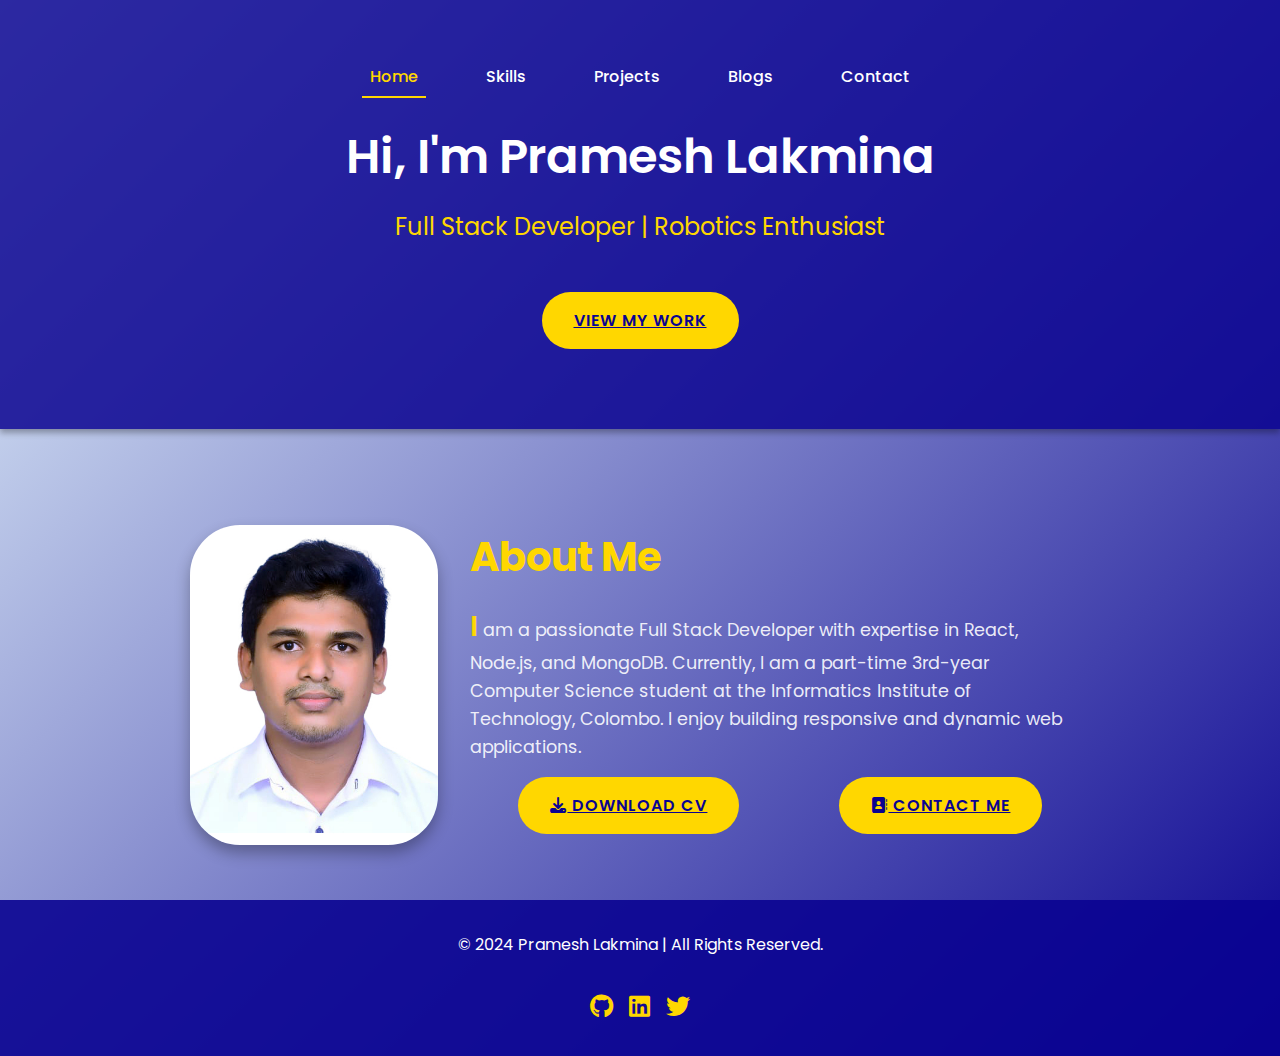
==== src/index.html @ 976a62b9 "implementation of portfolio" ====
<!DOCTYPE html>
<html lang="en">
  <head>
    <meta charset="UTF-8" />
    <meta name="viewport" content="width=device-width, initial-scale=1.0" />
    <link rel="stylesheet" href="../public/styles/styles.css" />
    <title>Pramesh Lakmina - Portfolio</title>
  </head>
  <body>
    <header class="hero-header">
      <nav>
        <a href="index.html" class="active">Home</a>
        <a href="skills.html">Skills</a>
        <a href="projects.html">Projects</a>
        <a href="blogs.html">Blogs</a>
        <a href="contact.html">Contact</a>
      </nav>
      <h1 class="main-title">Hi, I'm Pramesh Lakmina</h1>
      <p class="tagline">Full Stack Developer | Robotics Enthusiast</p>
      <a href="projects.html" class="cta-button">View My Work</a>
    </header>

    <section class="about-me">
      <div class="profile-img">
        <img src="../public/images/profile.jpg" alt="Pramesh Lakmina" />
      </div>
      <div class="about-content">
        <h2>About Me</h2>
        <p>
          I am a passionate Full Stack Developer with expertise in React,
          Node.js, and MongoDB. Currently, I am a part-time 3rd-year Computer
          Science student at the Informatics Institute of Technology, Colombo. I
          enjoy building responsive and dynamic web applications.
        </p>

        <a
          href="../public//documents/Pramesh Priyashan Lakmina (1).pdf"
          target="_blank"
          class="cta-button"
          ><i class="fa-solid fa-download"></i> Download CV</a
        >
        <a href="../src/contact.html" class="cta-button"
          ><i class="fa fa-address-book"></i> contact me</a
        >
      </div>
    </section>

    <footer>
      <div class="footer-content">
        <p>&copy; 2024 Pramesh Lakmina | All Rights Reserved.</p>
        <div class="social-icons">
          <a href="#"><i class="fab fa-github"></i></a>
          <a href="#"><i class="fab fa-linkedin"></i></a>
          <a href="#"><i class="fab fa-twitter"></i></a>
        </div>
      </div>
    </footer>
  </body>
</html>
---- public/styles/styles.css ----
/* Fonts and imports */
@import url("https://fonts.googleapis.com/css2?family=Poppins:wght@400;500;600&display=swap");
@import url("https://cdnjs.cloudflare.com/ajax/libs/font-awesome/6.6.0/css/all.min.css");

@font-face {
  font-family: "font-italic";
  src: url("../fonts/Poppins-Italic.ttf");
}

@font-face {
  font-family: "font-thin";
  src: url("../fonts/Poppins-Thin.ttf");
}

@font-face {
  font-family: "font-light";
  src: url("../fonts/Poppins-Light.ttf");
}

@font-face {
  font-family: "font-regular";
  src: url("../fonts/Poppins-Light.ttf");
}

@font-face {
  font-family: "font-medium";
  src: url("../fonts/Poppins-Medium.ttf");
}

@font-face {
  font-family: "font-semibold ";
  src: url("../fonts/Poppins-SemiBold.ttf");
}

* {
  margin: 0;
  padding: 0;
  box-sizing: border-box;
  font-family: "Poppins", sans-serif;
}

body {
  background: linear-gradient(135deg, #eafbff, #0a0391);
  color: #fff;
  transition: background 0.5s ease;
}

/* Header */
.hero-header {
  text-align: center;
  padding: 4rem 2rem;
  background: rgba(10, 3, 145, 0.85);
  box-shadow: 0 4px 6px rgba(0, 0, 0, 0.3);
}

.hero-header nav {
  margin-bottom: 2rem;
}

.hero-header nav a {
  color: #fff;
  margin: 0 1.5rem;
  text-decoration: none;
  font-weight: 500;
  padding: 0.5rem;
  position: relative;
}

.hero-header nav a:hover,
.hero-header nav a.active {
  color: #ffd700;
  border-bottom: 2px solid #ffd700;
  transition: border-bottom 0.3s ease-in;
}

.about-me {
  display: flex;
  align-items: center;
  justify-content: center;
  gap: 2rem;
  padding: 3rem;
  margin-top: 3rem;
}

.profile-img img {
  border-radius: 50px;
  box-shadow: 0 4px 15px rgba(0, 0, 0, 0.3);
  height: 20rem;
  box-shadow: 0 8px 15px rgba(0, 0, 0, 0.3);
}

.about-content h2 {
  font-size: 2.5rem;
  color: #ffd700;
  margin-bottom: 1rem;
}

.about-content p {
  font-size: 1.1rem;
  color: rgba(255, 255, 255, 0.9);
  line-height: 1.6;
  max-width: 600px;
  animation: fadeIn 1s ease;
}

.about-content p::first-letter {
  font-size: 1.8rem;
  font-weight: 600;
  color: #ffd700;
}

.main-title {
  font-size: 3rem;
  font-weight: 600;
  margin-bottom: 1rem;
  animation: fadeIn 1s ease-in-out;
}

.tagline {
  font-size: 1.5rem;
  color: #ffd700;
  margin-bottom: 2rem;
  animation: slideUp 1.2s ease-in-out;
}

.cta-button {
  margin: 1rem 3rem;
  display: inline-block;
  padding: 1rem 2rem;
  background-color: #ffd700;
  color: #0a0391;
  font-weight: 600;
  border-radius: 30px;
  text-transform: uppercase;
  letter-spacing: 1px;
  transition: transform 0.3s ease, background-color 0.3s ease;
}

.cta-button:hover {
  background-color: #fff;
  transform: scale(1.05);
}

/* Skills Section */
.skills-section {
  text-align: center;
  padding: 4rem 2rem;
}

.skills-section h2 {
  font-size: 2.5rem;
  color: #ffd700;
  margin-bottom: 2rem;
}

.skills-list {
  display: flex;
  justify-content: center;
  gap: 2rem;
  flex-wrap: wrap;
}

.skills-list li {
  background-color: rgba(10, 3, 145, 0.8);
  padding: 1rem 2rem;
  border-radius: 5px;
  font-size: 1.2rem;
  transition: transform 0.3s ease;
}

.skills-list li:hover {
  transform: scale(1.05);
}

/* Projects Section */

.projects-section {
  text-align: center;
  padding: 4rem 2rem;

  .projects-container {
    display: grid;
    grid-template-columns: repeat(auto-fit, minmax(400px, 1fr));
    max-height: max-content;
    gap: 2rem;
    margin-top: 2rem;
    align-items: center;

    .projects-section h2 {
      font-size: 2.5rem;
      color: #ffd700;
      margin-bottom: 2rem;
    }

    .project-card {
      /* background: rgba(10, 3, 145, 0.8); */
      border: 2px solid #ffd700;
      padding: 4rem 2rem;
      transform: perspective(1px) translateZ(0);
      transition: all 0.4s cubic-bezier(0.86, 0.01, 0.15, 0.99);
      overflow: hidden;
    }

    .project-card::before {
      content: "";
      position: absolute;
      z-index: -1;
      top: 0px;
      left: 0px;
      right: 0px;
      bottom: 0;
    }

    .project-card::before {
      clip-path: circle(0.5% at 50% 50%);
      background: rgba(10, 3, 145, 0.8);
      transition: 1s;
      opacity: 1;
    }
    .project-card:hover::before {
      clip-path: circle(100% at 50% 50%);
    }

    .project-card:hover {
      color: white;
      /* border: none; */
      transition: all 1s cubic-bezier(0.86, 0.01, 0.15, 0.99);
      border-radius: 10rem;
      box-shadow: 0 0 0 10px rgba(250, 250, 250, 0.1);
    }
  }
}

/* Blog Section */
.blog-section {
  padding: 3rem;
  display: flex;
  flex-direction: column;
  gap: 2rem;
}

.blog-post {
  background-color: rgba(10, 3, 145, 0.9);
  padding: 2rem;
  border-radius: 10px;
  box-shadow: 0 4px 8px rgba(0, 0, 0, 0.2);
  transition: transform 0.3s ease, background-color 0.3s ease;
}

.blog-post h2 {
  color: #ffd700;
  font-size: 2rem;
  margin-bottom: 1rem;
}

.blog-post time {
  display: block;
  color: rgba(255, 255, 255, 0.7);
  font-size: 0.9rem;
  margin-bottom: 1rem;
}

.blog-post p {
  font-size: 1.1rem;
  color: rgba(255, 255, 255, 0.9);
  line-height: 1.6;
}

.read-more {
  display: inline-block;
  margin-top: 1.5rem;
  padding: 0.5rem 1.5rem;
  background-color: #ffd700;
  color: #0a0391;
  font-weight: 600;
  border-radius: 20px;
  text-transform: uppercase;
  transition: background-color 0.3s ease;
}

.read-more:hover {
  background-color: #fff;
}

/* Contact Section */
.contact-section {
  text-align: center;
  padding: 4rem 2rem;

  h2 {
    margin-bottom: 2rem;
  }
}

.contact-form {
  display: flex;
  flex-direction: column;
  gap: 1.5rem;
  padding: 40px;
  border: #ffd700 2px solid;
}

.contact-form input,
.contact-form textarea {
  padding: 1rem;
  border: none;
  border-radius: 5px;
  outline: none;
  font-size: 1rem;
  background-color: #fff;
  color: #0a0391;
}

.contact-form input::placeholder,
.contact-form textarea::placeholder {
  color: rgba(10, 3, 145, 0.6);
}

.contact-form button {
  padding: 1rem 2rem;
  background-color: #ffd700;
  color: #0a0391;
  font-weight: 600;
  border-radius: 30px;
  cursor: pointer;
  transition: background-color 0.3s ease;
}

.contact-form button:hover {
  background-color: #fff;
}

.social-icons {
  margin-top: 2rem;
  display: flex;
  justify-content: center;
  gap: 1rem;
}

.social-icons a {
  color: #ffd700;
  font-size: 1.5rem;
  transition: transform 0.3s ease;
}

.social-icons a:hover {
  transform: scale(1.2);
}

/* Footer */
footer {
  text-align: center;
  padding: 2rem;
  background-color: rgba(10, 3, 145, 0.9);
}

footer p {
  margin-bottom: 1rem;
  color: #fff;
}

/* Keyframe Animations */
@keyframes fadeIn {
  0% {
    opacity: 0;
    transform: translateY(20px);
  }
  100% {
    opacity: 1;
    transform: translateY(0);
  }
}

@keyframes slideUp {
  0% {
    opacity: 0;
    transform: translateY(100%);
  }
  100% {
    opacity: 1;
    transform: translateY(0);
  }
}

@media (max-width: 480px) {
  .projects-container {
    grid-template-columns: repeat(auto-fit, minmax(300px, 1fr));
  }

  .about-me {
    flex-direction: column;
  }

  .main-title {
    font-size: 2rem;
  }

  .cta-button {
    padding: 0.8rem 1.5rem;
    font-size: 0.9rem;
  }

  .about-content h2 {
    font-size: 2rem;
  }

  .about-content p {
    font-size: 1rem;
  }
}

/* Media Queries */
@media (max-width: 768px) {
  .projects-container {
    display: flex;
  }

  .about-me {
    flex-direction: column;
  }

  .main-title {
    font-size: 2rem;
  }

  .cta-button {
    padding: 0.8rem 1.5rem;
    font-size: 0.9rem;
  }

  .about-content h2 {
    font-size: 2rem;
  }

  .about-content p {
    font-size: 1rem;
  }

  .blog-post h2 {
    font-size: 1.5rem;
  }

  .blog-post p {
    font-size: 1rem;
  }

  .read-more {
    padding: 0.4rem 1rem;
  }
}

@media (max-width: 1200px) {
  .projects-container {
    grid-template-columns: repeat(auto-fit, minmax(400px, 1fr));
  }
}
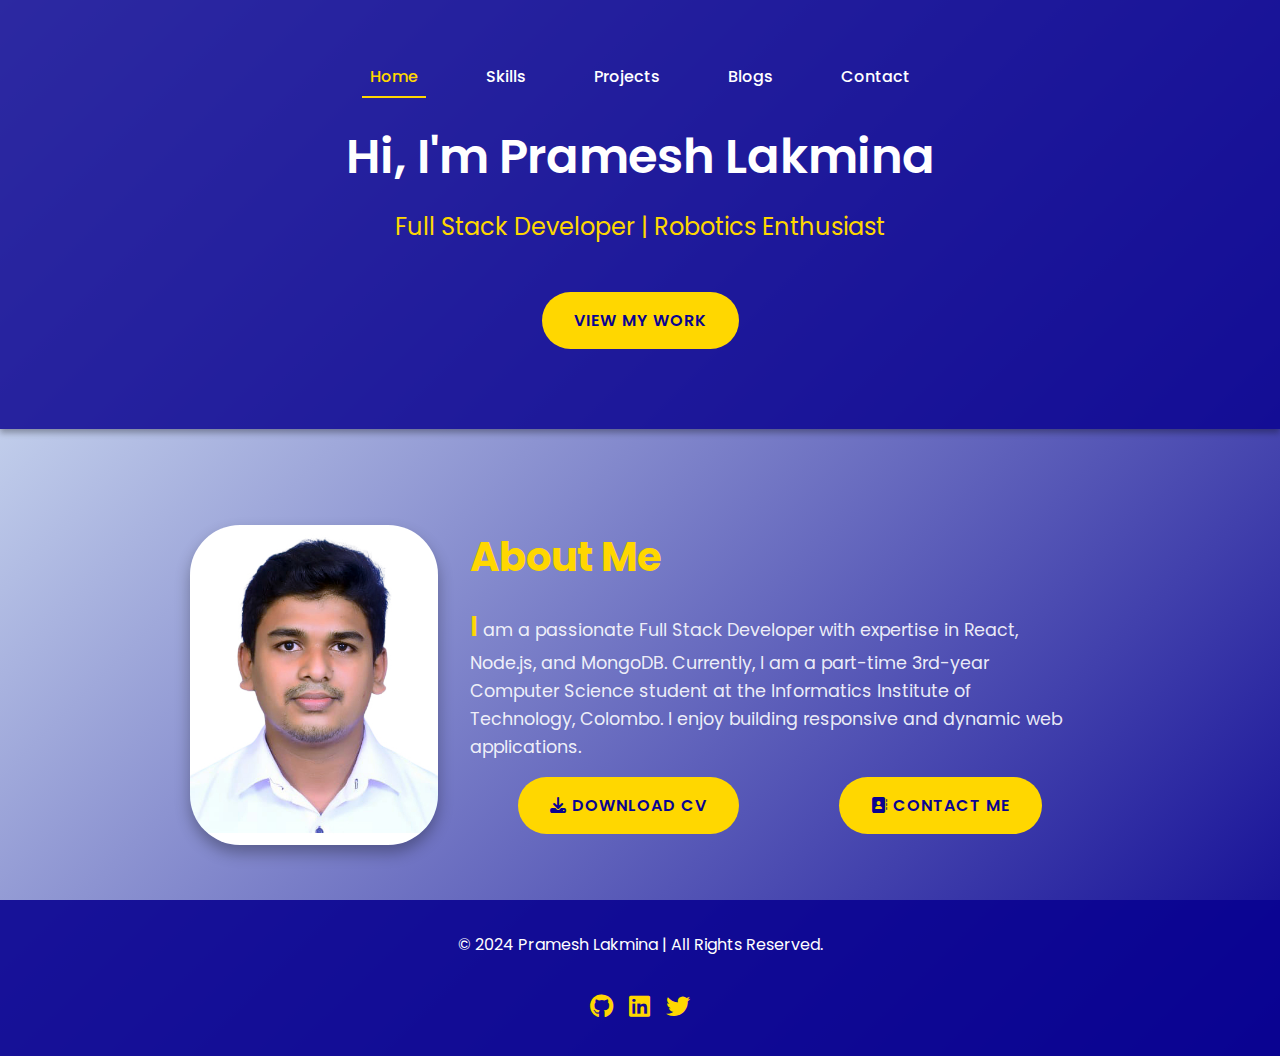
==== commit bac40423: "finalizing the project and adding comments" ====
--- a/src/index.html
+++ b/src/index.html
@@ -7,51 +7,71 @@
     <title>Pramesh Lakmina - Portfolio</title>
   </head>
   <body>
-    <header class="hero-header">
-      <nav>
+    <header id="hero-header" class="hero-header">
+      <input type="checkbox" id="menuToggle" />
+      <label for="menuToggle" class="menu-toggle">
+        <i class="fas fa-bars"></i>
+      </label>
+
+      <nav id="main-nav" class="main-nav">
         <a href="index.html" class="active">Home</a>
         <a href="skills.html">Skills</a>
         <a href="projects.html">Projects</a>
         <a href="blogs.html">Blogs</a>
         <a href="contact.html">Contact</a>
       </nav>
-      <h1 class="main-title">Hi, I'm Pramesh Lakmina</h1>
-      <p class="tagline">Full Stack Developer | Robotics Enthusiast</p>
-      <a href="projects.html" class="cta-button">View My Work</a>
+      <h1 id="main-title" class="main-title">Hi, I'm Pramesh Lakmina</h1>
+      <p id="tagline" class="tagline">
+        Full Stack Developer | Robotics Enthusiast
+      </p>
+      <a href="projects.html" id="cta-view-work" class="cta-button"
+        >View My Work</a
+      >
     </header>
 
-    <section class="about-me">
-      <div class="profile-img">
+    <section id="about-me" class="about-me">
+      <div id="profile-img" class="profile-img">
         <img src="../public/images/profile.jpg" alt="Pramesh Lakmina" />
       </div>
-      <div class="about-content">
-        <h2>About Me</h2>
-        <p>
+      <div id="about-content" class="about-content">
+        <h2 id="about-title">About Me</h2>
+        <p id="about-description">
           I am a passionate Full Stack Developer with expertise in React,
           Node.js, and MongoDB. Currently, I am a part-time 3rd-year Computer
           Science student at the Informatics Institute of Technology, Colombo. I
           enjoy building responsive and dynamic web applications.
         </p>
 
-        <a
-          href="../public//documents/Pramesh Priyashan Lakmina (1).pdf"
-          target="_blank"
-          class="cta-button"
-          ><i class="fa-solid fa-download"></i> Download CV</a
-        >
-        <a href="../src/contact.html" class="cta-button"
-          ><i class="fa fa-address-book"></i> contact me</a
-        >
+        <div class="about-me-cta-button-container">
+          <a
+            href="../public//documents/Pramesh Priyashan Lakmina (1).pdf"
+            target="_blank"
+            id="cta-download-cv"
+            class="cta-button"
+            ><i class="fa-solid fa-download"></i> Download CV</a
+          >
+          <a href="../src/contact.html" id="cta-contact-me" class="cta-button"
+            ><i class="fa fa-address-book"></i> contact me</a
+          >
+        </div>
       </div>
     </section>
 
-    <footer>
-      <div class="footer-content">
-        <p>&copy; 2024 Pramesh Lakmina | All Rights Reserved.</p>
+    <footer id="main-footer">
+      <div id="footer-content" class="footer-content">
+        <p id="footer-text">
+          &copy; 2024 Pramesh Lakmina | All Rights Reserved.
+        </p>
         <div class="social-icons">
-          <a href="#"><i class="fab fa-github"></i></a>
-          <a href="#"><i class="fab fa-linkedin"></i></a>
-          <a href="#"><i class="fab fa-twitter"></i></a>
+          <a href="https://github.com/RVKPP-Lakmina" target="_blank"
+            ><i class="fab fa-github"></i
+          ></a>
+          <a
+            href="https://www.linkedin.com/in/rvkp-priyashan-lakmina/"
+            target="_blank"
+            ><i class="fab fa-linkedin"></i
+          ></a>
+          <a href="#" target="_blank"><i class="fab fa-twitter"></i></a>
         </div>
       </div>
     </footer>
--- a/public/styles/styles.css
+++ b/public/styles/styles.css
@@ -1,7 +1,8 @@
-/* Fonts and imports */
+/* Importing Google Fonts and Font Awesome for icons */
 @import url("https://fonts.googleapis.com/css2?family=Poppins:wght@400;500;600&display=swap");
 @import url("https://cdnjs.cloudflare.com/ajax/libs/font-awesome/6.6.0/css/all.min.css");
 
+/* Custom Font Faces */
 @font-face {
   font-family: "font-italic";
   src: url("../fonts/Poppins-Italic.ttf");
@@ -28,10 +29,11 @@
 }
 
 @font-face {
-  font-family: "font-semibold ";
+  font-family: "font-semibold";
   src: url("../fonts/Poppins-SemiBold.ttf");
 }
 
+/* Global Styles */
 * {
   margin: 0;
   padding: 0;
@@ -39,13 +41,40 @@
   font-family: "Poppins", sans-serif;
 }
 
+/* Body Styles */
 body {
   background: linear-gradient(135deg, #eafbff, #0a0391);
   color: #fff;
   transition: background 0.5s ease;
 }
 
-/* Header */
+/* Email Input Styles */
+input[type="email"] {
+  padding: 10px;
+  border-radius: 4px;
+  border: 2px solid #ccc;
+  transition: border-color 0.3s ease;
+}
+
+/* Email Input Focus States */
+input[type="email"]:focus:invalid {
+  border: 2px solid red;
+}
+
+input[type="email"]:focus:valid {
+  border: 2px solid green;
+}
+
+/* Email Input Validation States */
+input[type="email"]:not(:placeholder-shown):invalid {
+  border: 2px solid red;
+}
+
+input[type="email"]:not(:placeholder-shown):valid {
+  border: 2px solid green;
+}
+
+/* Hero Header Section */
 .hero-header {
   text-align: center;
   padding: 4rem 2rem;
@@ -53,6 +82,11 @@
   box-shadow: 0 4px 6px rgba(0, 0, 0, 0.3);
 }
 
+.hero-header input {
+  display: none;
+}
+
+/* Navigation Styles */
 .hero-header nav {
   margin-bottom: 2rem;
 }
@@ -66,6 +100,7 @@
   position: relative;
 }
 
+/* Navigation Hover and Active States */
 .hero-header nav a:hover,
 .hero-header nav a.active {
   color: #ffd700;
@@ -73,6 +108,16 @@
   transition: border-bottom 0.3s ease-in;
 }
 
+.menu-toggle {
+  display: none;
+  font-size: 24px;
+  color: white;
+  background-color: transparent;
+  border: none;
+  cursor: pointer;
+}
+
+/* About Me Section */
 .about-me {
   display: flex;
   align-items: center;
@@ -82,13 +127,14 @@
   margin-top: 3rem;
 }
 
+/* Profile Image Styles */
 .profile-img img {
   border-radius: 50px;
-  box-shadow: 0 4px 15px rgba(0, 0, 0, 0.3);
+  box-shadow: 0 8px 15px rgba(0, 0, 0, 0.3);
   height: 20rem;
-  box-shadow: 0 8px 15px rgba(0, 0, 0, 0.3);
-}
-
+}
+
+/* About Content Styles */
 .about-content h2 {
   font-size: 2.5rem;
   color: #ffd700;
@@ -103,12 +149,14 @@
   animation: fadeIn 1s ease;
 }
 
+/* First Letter Styling in About Content */
 .about-content p::first-letter {
   font-size: 1.8rem;
   font-weight: 600;
   color: #ffd700;
 }
 
+/* Main Title Styles */
 .main-title {
   font-size: 3rem;
   font-weight: 600;
@@ -116,6 +164,7 @@
   animation: fadeIn 1s ease-in-out;
 }
 
+/* Tagline Styles */
 .tagline {
   font-size: 1.5rem;
   color: #ffd700;
@@ -123,10 +172,12 @@
   animation: slideUp 1.2s ease-in-out;
 }
 
+/* Call to Action Button Styles */
 .cta-button {
   margin: 1rem 3rem;
   display: inline-block;
   padding: 1rem 2rem;
+  text-decoration: none;
   background-color: #ffd700;
   color: #0a0391;
   font-weight: 600;
@@ -136,6 +187,7 @@
   transition: transform 0.3s ease, background-color 0.3s ease;
 }
 
+/* Call to Action Button Hover State */
 .cta-button:hover {
   background-color: #fff;
   transform: scale(1.05);
@@ -153,6 +205,7 @@
   margin-bottom: 2rem;
 }
 
+/* Skills List Styles */
 .skills-list {
   display: flex;
   justify-content: center;
@@ -168,78 +221,80 @@
   transition: transform 0.3s ease;
 }
 
+/* Skills List Hover State */
 .skills-list li:hover {
-  transform: scale(1.05);
+  transform: scale(1.5);
+  list-style-type: none;
+  background-color: #fff;
+  color: #0a0391;
 }
 
 /* Projects Section */
-
 .projects-section {
   text-align: center;
   padding: 4rem 2rem;
-
-  .projects-container {
-    display: grid;
-    grid-template-columns: repeat(auto-fit, minmax(400px, 1fr));
-    max-height: max-content;
-    gap: 2rem;
-    margin-top: 2rem;
-    align-items: center;
-
-    .projects-section h2 {
-      font-size: 2.5rem;
-      color: #ffd700;
-      margin-bottom: 2rem;
-    }
-
-    .project-card {
-      /* background: rgba(10, 3, 145, 0.8); */
-      border: 2px solid #ffd700;
-      padding: 4rem 2rem;
-      transform: perspective(1px) translateZ(0);
-      transition: all 0.4s cubic-bezier(0.86, 0.01, 0.15, 0.99);
-      overflow: hidden;
-    }
-
-    .project-card::before {
-      content: "";
-      position: absolute;
-      z-index: -1;
-      top: 0px;
-      left: 0px;
-      right: 0px;
-      bottom: 0;
-    }
-
-    .project-card::before {
-      clip-path: circle(0.5% at 50% 50%);
-      background: rgba(10, 3, 145, 0.8);
-      transition: 1s;
-      opacity: 1;
-    }
-    .project-card:hover::before {
-      clip-path: circle(100% at 50% 50%);
-    }
-
-    .project-card:hover {
-      color: white;
-      /* border: none; */
-      transition: all 1s cubic-bezier(0.86, 0.01, 0.15, 0.99);
-      border-radius: 10rem;
-      box-shadow: 0 0 0 10px rgba(250, 250, 250, 0.1);
-    }
-  }
+}
+
+/* Projects Container Styles */
+.projects-container {
+  display: grid;
+  grid-template-columns: repeat(auto-fit, minmax(400px, 1fr));
+  max-height: max-content;
+  gap: 2rem;
+  margin-top: 2rem;
+  align-items: center;
+}
+
+/* Project Card Styles */
+.project-card {
+  border: 2px solid #ffd700;
+  padding: 4rem 2rem;
+  transform: perspective(1px) translateZ(0);
+  transition: all 0.4s cubic-bezier(0.86, 0.01, 0.15, 0.99);
+  overflow: hidden;
+}
+
+/* Project Card Before Pseudo-element */
+.project-card::before {
+  content: "";
+  position: absolute;
+  z-index: -1;
+  top: 0px;
+  left: 0px;
+  right: 0px;
+  bottom: 0;
+  clip-path: circle(0.5% at 50% 50%);
+  background: rgba(10, 3, 145, 0.8);
+  transition: 1s;
+  opacity: 1;
+}
+
+/* Project Card Hover State */
+.project-card:hover::before {
+  clip-path: circle(100% at 50% 50%);
+}
+
+.project-card:hover {
+  color: white;
+  transform: scale3d(1.05, 1.05, 1);
+  transition: all 1s cubic-bezier(0.86, 0.01, 0.15, 0.99);
+  border-radius: 10rem;
+  box-shadow: 0 0 0 10px rgba(250, 250, 250, 0.1);
 }
 
 /* Blog Section */
 .blog-section {
   padding: 3rem;
   display: flex;
+  flex-direction: row;
+  gap: 2rem;
+}
+
+/* Blog Post Styles */
+.blog-post {
+  display: flex;
   flex-direction: column;
-  gap: 2rem;
-}
-
-.blog-post {
+  justify-content: space-between;
   background-color: rgba(10, 3, 145, 0.9);
   padding: 2rem;
   border-radius: 10px;
@@ -266,6 +321,7 @@
   line-height: 1.6;
 }
 
+/* Read More Button Styles */
 .read-more {
   display: inline-block;
   margin-top: 1.5rem;
@@ -278,22 +334,81 @@
   transition: background-color 0.3s ease;
 }
 
+/* Read More Button Hover State */
 .read-more:hover {
   background-color: #fff;
+}
+
+/* Full Blog Post Container */
+.full-blog-post-container {
+  .main-title {
+    font-size: 2.5rem;
+  }
+
+  .tagline {
+    font-size: 1.2rem;
+    font-style: italic;
+  }
+
+  .blog-content {
+    padding: 2rem;
+    display: flex;
+    flex-direction: column;
+    gap: 2rem;
+    max-width: 900px;
+    color: gray;
+    margin: 0 auto;
+    background-color: white;
+  }
+
+  .full-blog-post {
+    h2 {
+      color: #070707bd;
+    }
+
+    h3 {
+      color: #070707bd;
+      margin-top: 3rem;
+    }
+
+    p {
+      margin-top: 2rem;
+    }
+  }
+
+  .blog-image {
+    width: 100%;
+    height: auto;
+    margin: 1rem 0;
+  }
+
+  .blog-content ul {
+    list-style-type: square;
+    padding-left: 1.5rem;
+  }
+
+  .blog-content ul li {
+    margin: 0.5rem 0;
+  }
 }
 
 /* Contact Section */
 .contact-section {
   text-align: center;
   padding: 4rem 2rem;
-
-  h2 {
-    margin-bottom: 2rem;
-  }
-}
-
+  display: flex;
+  flex-direction: column;
+  align-items: center;
+}
+
+.contact-section h2 {
+  margin-bottom: 2rem;
+}
+
+/* Contact Form Styles */
 .contact-form {
   display: flex;
+  width: 40rem;
   flex-direction: column;
   gap: 1.5rem;
   padding: 40px;
@@ -316,6 +431,7 @@
   color: rgba(10, 3, 145, 0.6);
 }
 
+/* Contact Form Button Styles */
 .contact-form button {
   padding: 1rem 2rem;
   background-color: #ffd700;
@@ -326,10 +442,12 @@
   transition: background-color 0.3s ease;
 }
 
+/* Contact Form Button Hover State */
 .contact-form button:hover {
   background-color: #fff;
 }
 
+/* Social Icons Styles */
 .social-icons {
   margin-top: 2rem;
   display: flex;
@@ -343,11 +461,12 @@
   transition: transform 0.3s ease;
 }
 
+/* Social Icons Hover State */
 .social-icons a:hover {
   transform: scale(1.2);
 }
 
-/* Footer */
+/* Footer Styles */
 footer {
   text-align: center;
   padding: 2rem;
@@ -382,9 +501,17 @@
   }
 }
 
-@media (max-width: 480px) {
-  .projects-container {
-    grid-template-columns: repeat(auto-fit, minmax(300px, 1fr));
+/* Media Queries for Small Screens */
+@media screen and (max-width: 480px) {
+  .full-blog-post-container {
+    font-size: 0.8rem;
+    gap: 2rem;
+
+    p,
+    h2,
+    h3 {
+      margin-top: 0.8rem;
+    }
   }
 
   .about-me {
@@ -409,14 +536,82 @@
   }
 }
 
-/* Media Queries */
-@media (max-width: 768px) {
+/* Media Queries for Medium Screens */
+@media screen and (max-width: 768px) {
+  * {
+    font-size: 0.8rem;
+  }
+
+  .main-nav {
+    display: none;
+    border-radius: 5px;
+    flex-direction: column;
+    background-color: rgba(10, 3, 145, 0.963);
+    position: absolute;
+    width: 50%;
+    top: 62px;
+    right: 20px;
+    padding: 0;
+  }
+
+  .main-nav a {
+    padding: 15px;
+    border-bottom: 1px solid #555;
+  }
+
+  .main-nav a:last-child {
+    border-bottom: none;
+  }
+
+  /* Make the menu button visible */
+  .menu-toggle {
+    display: flex;
+    justify-content: flex-end;
+    top: 10px;
+    right: 10px;
+    z-index: 100;
+  }
+
+  /* When the checkbox with id "menuToggle" is checked, display the main navigation menu */
+  #menuToggle:checked ~ .main-nav {
+    display: flex;
+  }
+
+  /* Hide the checkbox input (but still use it to control the menu) */
+  #menuToggle {
+    display: none;
+  }
+  .full-blog-post-container {
+    font-size: 0.8rem;
+    gap: 2rem;
+
+    p,
+    h2,
+    h3 {
+      margin-top: 0.8rem;
+    }
+  }
+
+  .contact-form {
+    width: 20rem;
+  }
+
   .projects-container {
-    display: flex;
+    display: flex !important;
+    flex-direction: column;
   }
 
   .about-me {
     flex-direction: column;
+  }
+
+  /* 
+    This CSS rule targets an element with the id "cta-contact-me" 
+    that is a === descendant === of an element with the class "about-me-cta-button-container". 
+    It sets the display property of this element to "none", effectively hiding it from view.
+  */
+  .about-me-cta-button-container [id="cta-contact-me"] {
+    display: none;
   }
 
   .main-title {
@@ -447,9 +642,14 @@
   .read-more {
     padding: 0.4rem 1rem;
   }
-}
-
-@media (max-width: 1200px) {
+
+  .blog-section {
+    flex-direction: column;
+  }
+}
+
+/* Media Queries for Large Screens */
+@media screen and (max-width: 1200px) {
   .projects-container {
     grid-template-columns: repeat(auto-fit, minmax(400px, 1fr));
   }
